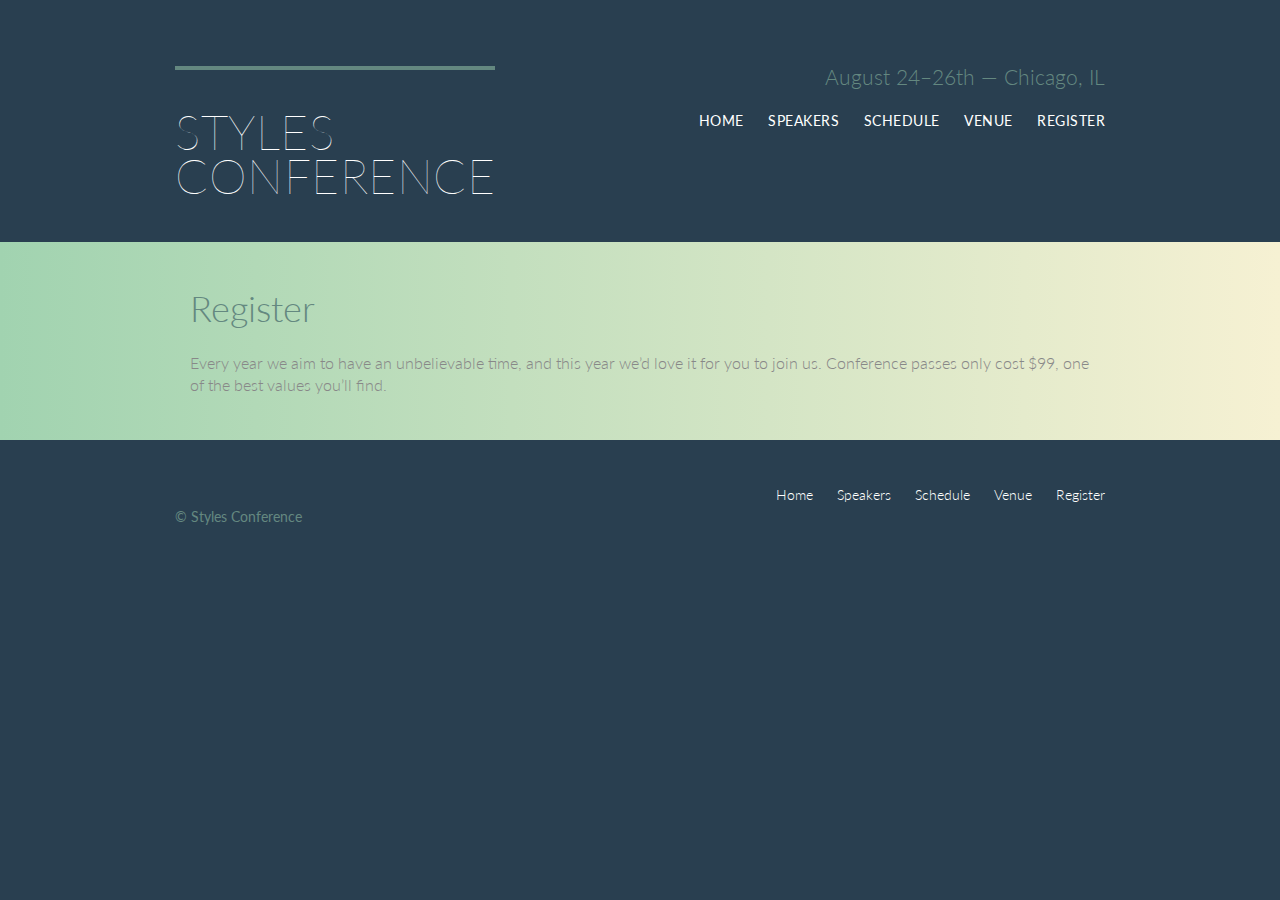
==== register.html @ 31ebf622 "Added sub pages and styles" ====
<!DOCTYPE html>
<html lang="en">

  <head>
    <meta charset="utf-8">
    <title>Register - Styles Conference</title>
    <link rel="stylesheet" href="static/css/reset.css">
    <link rel="stylesheet" href="static/css/main.css">
    <link rel="stylesheet" href="http://fonts.googleapis.com/css?family=Lato:100,300,400">
  </head>

  <body>

    <!-- Header -->

    <header class="primary-header grid group">
        <section>
            <h1 class="logo">
                <a href="index.html">Styles <br> Conference</a>
            </h1>
        <section>
        <h3 class="tagline">August 24&ndash;26th &mdash; Chicago, IL</h3>
        <nav class="nav primary-nav">
            <ul>
                <li><a href="index.html">Home</a></li>
                <li><a href="speakers.html">Speakers</a></li>
                <li><a href="schedule.html">Schedule</a></li>
                <li><a href="venue.html">Venue</a></li>
                <li><a href="register.html">Register</a></li>
            </ul>
        </nav>
    </header>

    <!-- Lead -->

    <section class="row-alt">
      <div class="lead container">

        <h1>Register</h1>

        <p>Every year we aim to have an unbelievable time, and this year we&#8217;d love it for you to join us. Conference passes only cost $99, one of the best values you&#8217;ll find.</p>

      </div>
    </section>

    <!-- Footer -->

    <footer class="primary-footer grid group">
        <nav class="nav">
            <ul>
                <li><a href="index.html">Home</a></li>
                <li><a href="speakers.html">Speakers</a></li>
                <li><a href="schedule.html">Schedule</a></li>
                <li><a href="venue.html">Venue</a></li>
                <li><a href="register.html">Register</a></li>
            </ul>
        </nav>
        <small>&copy; Styles Conference</small>
    </footer>

  </body>
</html>
---- static/css/main.css ----
/*
  ========================================
  Font imports
  ========================================
*/
@font-face {
    font-family: "Lobster";
    src: local("Lobster"), url("lobster.woff") format("woff");
}

/*
  ========================================
  Rows
  ========================================
*/
.row,
.row-alt {
    min-width: 960px;
}
.row {
    background: #fff;
    padding: 66px 0 44px 0;
}
.row-alt {
    background: #cbe2c1;
    background: -webkit-linear-gradient(to right, #a1d3b0, #f6f1d3);
    background: -moz-linear-gradient(to right, #a1d3b0, #f6f1d3);
    background: linear-gradient(to right, #a1d3b0, #f6f1d3);
    padding: 44px 0 22px 0;
}

/*
  ========================================
  Custom styles
  ========================================
*/
body {
    background: #293f50;
    color: #888;
    font: 300 16px/22px "Lato","Open Sans", "Helvetica Neue", Helvetica, Arial, sans-serif;
}
h1, h2, h3, h4 {
    color: #648880;
}
h1 {
    font-size: 36px;
    line-height: 44px;
}
h2 {
    font-size: 24px;
    line-height: 44px;
}
h3 {
    font-size: 21px;
}
h4 {
    font-size: 18px;
}
h5 {
    color: #a9b2b9;
    font-size: 14px;
    font-weight: 400;
    text-transform: uppercase;
}
strong {
    font-weight: 400;
}
cite, em {
    font-style: italic;
}
/*
  ========================================
  Grid
  ========================================
*/

*,
*:before,
*:after {
    -webkit-box-sizing: border-box;
    -moz-box-sizing: border-box;
    box-sizing: border-box;
}
.container,
.grid {
    margin: 0 auto;
    width: 960px;
}
.container {
    padding-left: 30px;
    padding-right: 30px;
}
.grid,
.col-1-3,
.col-2-3 {
    padding-left: 15px;
    padding-right: 15px;
}
.col-1-3,
.col-2-3 {
    display: inline-block;
    vertical-align: top;
}
.col-1-3 {
    width: 33.33%;
}
.col-2-3 {
    width: 66.66%;
}

/*
  ========================================
  Clearfix
  ========================================
*/
.group:before,
.group:after {
    content: "";
    display: table;
}
.group:after {
    clear: both;
}
.group {
    clear: both;
    *zoom: 1;
}
/*
  ========================================
  Typography
  ========================================
*/

h1, h3, h4, h5, p {
    margin-bottom: 22px;
}

/*
  ========================================
  Buttons
  ========================================
*/

.btn {
    color: #fff;
    cursor: pointer;
    border-radius: 5px;
    display: inline-block;
    font-weight: 400;
    letter-spacing: .5px;
    margin: 0;
    text-transform: uppercase;
}
.btn-alt {
    border: 1px solid #dfe2e5;
    padding: 10px 30px;
}
.btn-alt:hover {
    background: #fff;
    color: #648880;
}

/*
  ========================================
  Home
  ========================================
*/

.hero {
    color: #fff;
    padding: 22px 80px 66px 80px;
    line-height: 44px;
    text-align: center;
}
.hero h2 {
    font-size: 36px;
}
.hero p {
    font-size: 24px;
    font-weight: 100;
}
.teaser img {
    border-radius: 5px;
    display: block;
    margin-bottom: 22px;
    max-width: 100%;
}

/*
  ========================================
  Speakers
  ========================================
*/
.speaker {
    margin-bottom: 44px;
}
.speaker-info {
    border: 1px solid #dfe2e5;
    border-radius: 5px;
    margin-top: 88px;
    padding: 22px 0;
    text-align: center;
}
.speaker-info img {
    border-radius: 50%;
    height: 130px;
    margin: -88px 0 22px 0;
    vertical-align: top;
}
/*
  ========================================
  Venue
  ========================================
*/

/*
  ========================================
  Primary Header
  ========================================
*/
.logo {
    border-top: 4px solid #648880;
    padding: 40px 0 22px 0;
    float: left;
    font-size: 48px;
    line-height: 44px;
    letter-spacing: .5px;
    font-weight: 100;
    text-transform: uppercase;

}
.tagline {
    margin: 66px 0 22px 0;
    text-align: right;
}
.primary-nav {
    font-size: 14px;
    font-weight: 400;
    letter-spacing: .5px;
    text-transform: uppercase;
}

/*
  ========================================
  Primary Footer
  ========================================
*/
.primary-footer small {
    float: left;
    font-weight: 400;
}
.primary-footer {
    color: #648880;
    font-size: 14px;
    padding-bottom: 44px;
    padding-top: 44px;
}

/*
  ========================================
  Links
  ========================================
*/
a:hover {
    color: #a9b2b9;
}
a {
    color: #648880;
    text-decoration: none;
}
p a {
    border-bottom: 1px solid #dfe2e5;
}
.teaser a:hover h3 {
    color: #a9b2b9;
}

/*
  ========================================
  Links
  ========================================
*/
.nav {
    text-align: right;
}
.nav li {
    display: inline-block;
    margin: 0 10px;
    vertical-align: top;
}
.nav li:last-child {
    margin-right: 0;
}
.primary-header a,
.primary-footer a {
    color: #fff;
}
.primary-header a:hover,
.primary-footer a:hover {
    color: #648880;
}
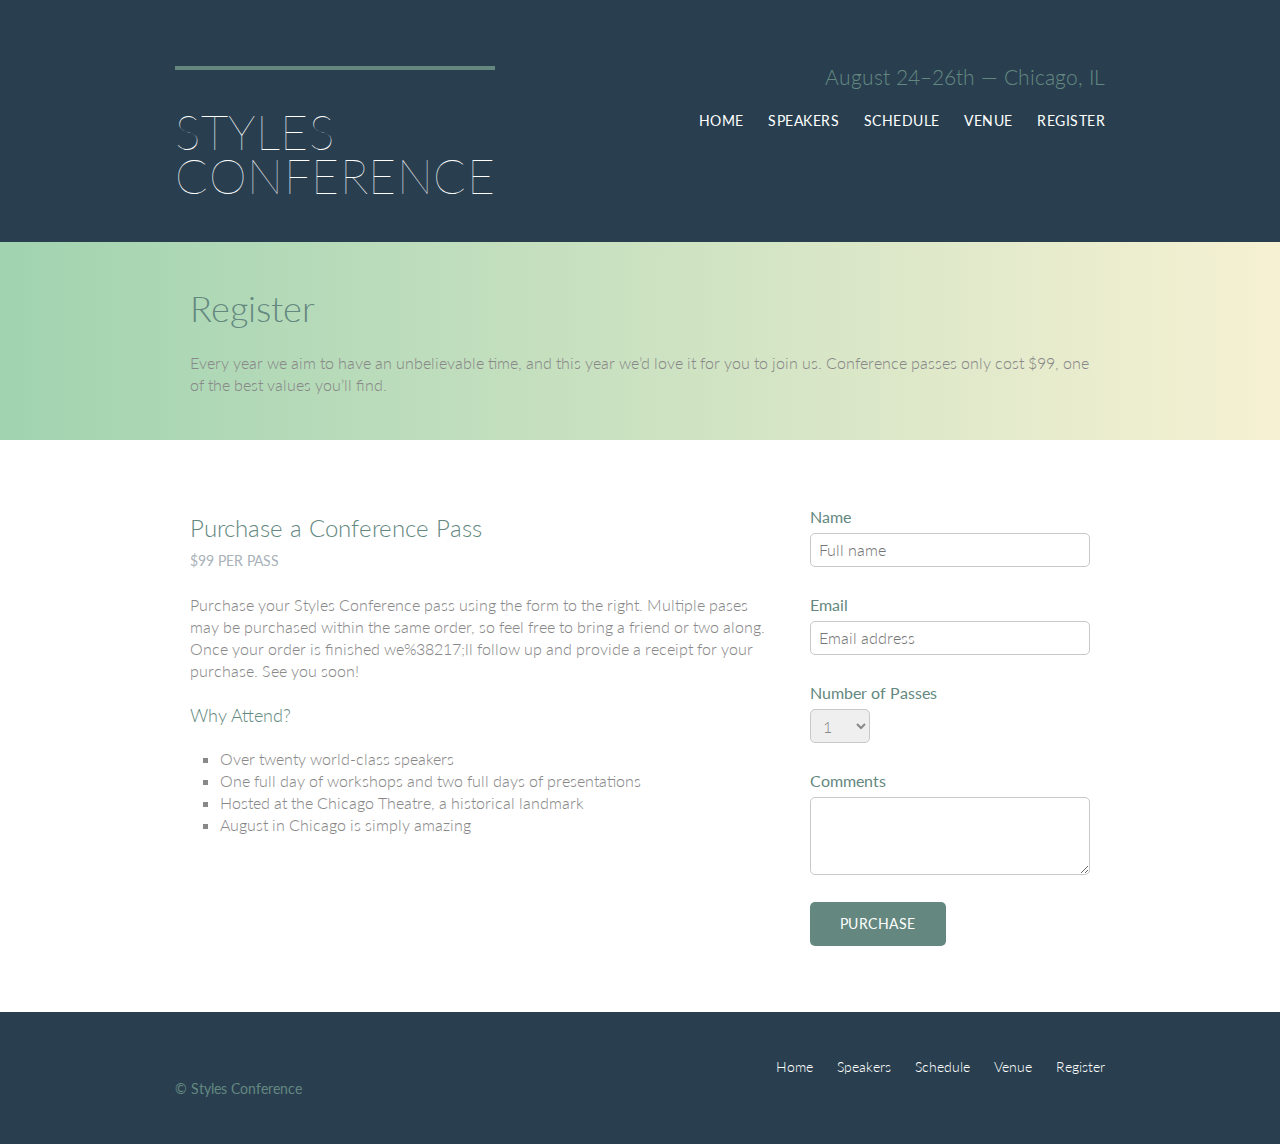
==== commit 2c7ca064: "Added content and styles to register page" ====
--- a/register.html
+++ b/register.html
@@ -43,6 +43,55 @@
       </div>
     </section>
 
+    <section class="row">
+        <div class="grid">
+            <section class="col-2-3">
+                <h2>Purchase a Conference Pass</h2>
+                <h5>$99 per Pass</h5>
+
+                <p>Purchase your Styles Conference pass using the form to the right. Multiple pases may be purchased within the same order, so feel free to bring a friend or two along. Once your order is finished we%38217;ll follow up and provide a receipt for your purchase. See you soon!</p>
+
+                <h4>Why Attend?</h4>
+
+                <ul class="why-attend">
+                    <li>Over twenty world-class speakers</li>
+                    <li>One full day of workshops and two full days of presentations</li>
+                    <li>Hosted at the Chicago Theatre, a historical landmark</li>
+                    <li>August in Chicago is simply amazing</li>
+                </ul>
+            </section><!--
+            --><form action="" class="col-1-3" method="post">
+                <fieldset class="register-group">
+                    <label for="">
+                        Name
+                        <input type="text" name="name" placeholder="Full name" required>
+                    </label>
+
+                    <label for="">
+                        Email
+                        <input type="email" name="email" placeholder="Email address" required>
+                    </label>
+
+                    <label for="">
+                        Number of Passes
+                        <select name="quantity" id="" required>
+                            <option value="1" selected>1</option>
+                            <option value="2">2</option>
+                            <option value="3">3</option>
+                            <option value="4">4</option>
+                            <option value="5">5</option>
+                        </select>
+                    </label>
+
+                    <label for="">
+                        Comments
+                        <textarea name="comments"></textarea>
+                    </label>
+                </fieldset>
+                <input class="btn btn-default" type="submit" name="submit" value="Purchase">
+            </form>
+        </div>
+    </section>
     <!-- Footer -->
 
     <footer class="primary-footer grid group">
--- a/static/css/main.css
+++ b/static/css/main.css
@@ -212,6 +212,68 @@
   Venue
   ========================================
 */
+.venue-theatre {
+    margin-bottom: 66px;
+}
+.venue-hotel {
+    margin-bottom: 22px;
+}
+.venue-map {
+    height: 264px;
+}
+
+/*
+  ========================================
+  Register
+  ========================================
+*/
+.why-attend {
+  list-style: square;
+  margin: 0 0 22px 30px;
+}
+form {
+  margin-bottom: 22px;
+}
+input,
+select,
+textarea {
+  font: 300 16px/22px "Lato", "Open Sans", "Helvetica Neue", Helvetica, Arial, sans-serif;
+}
+.register-group label {
+  color: #648880;
+  cursor: pointer;
+  font-weight: 400;
+}
+.register-group input,
+.register-group select,
+.register-group textarea {
+  border: 1px solid #c6c9cc;
+  border-radius: 5px;
+  color: #888;
+  display: block;
+  margin: 5px 0 27px 0;
+  padding: 5px 8px;
+}
+.register-group input,
+.register-group textarea {
+  width: 100%;
+}
+.register-group select {
+  height: 34px;
+  width: 60px;
+}
+.register-group textarea {
+  height: 78px
+}
+.btn-default {
+  border: 0;
+  background: #648880;
+  padding: 11px 30px;
+  font-size: 14px;
+}
+.btn-default:hover {
+  background: #77a198;
+}
 
 /*
   ========================================
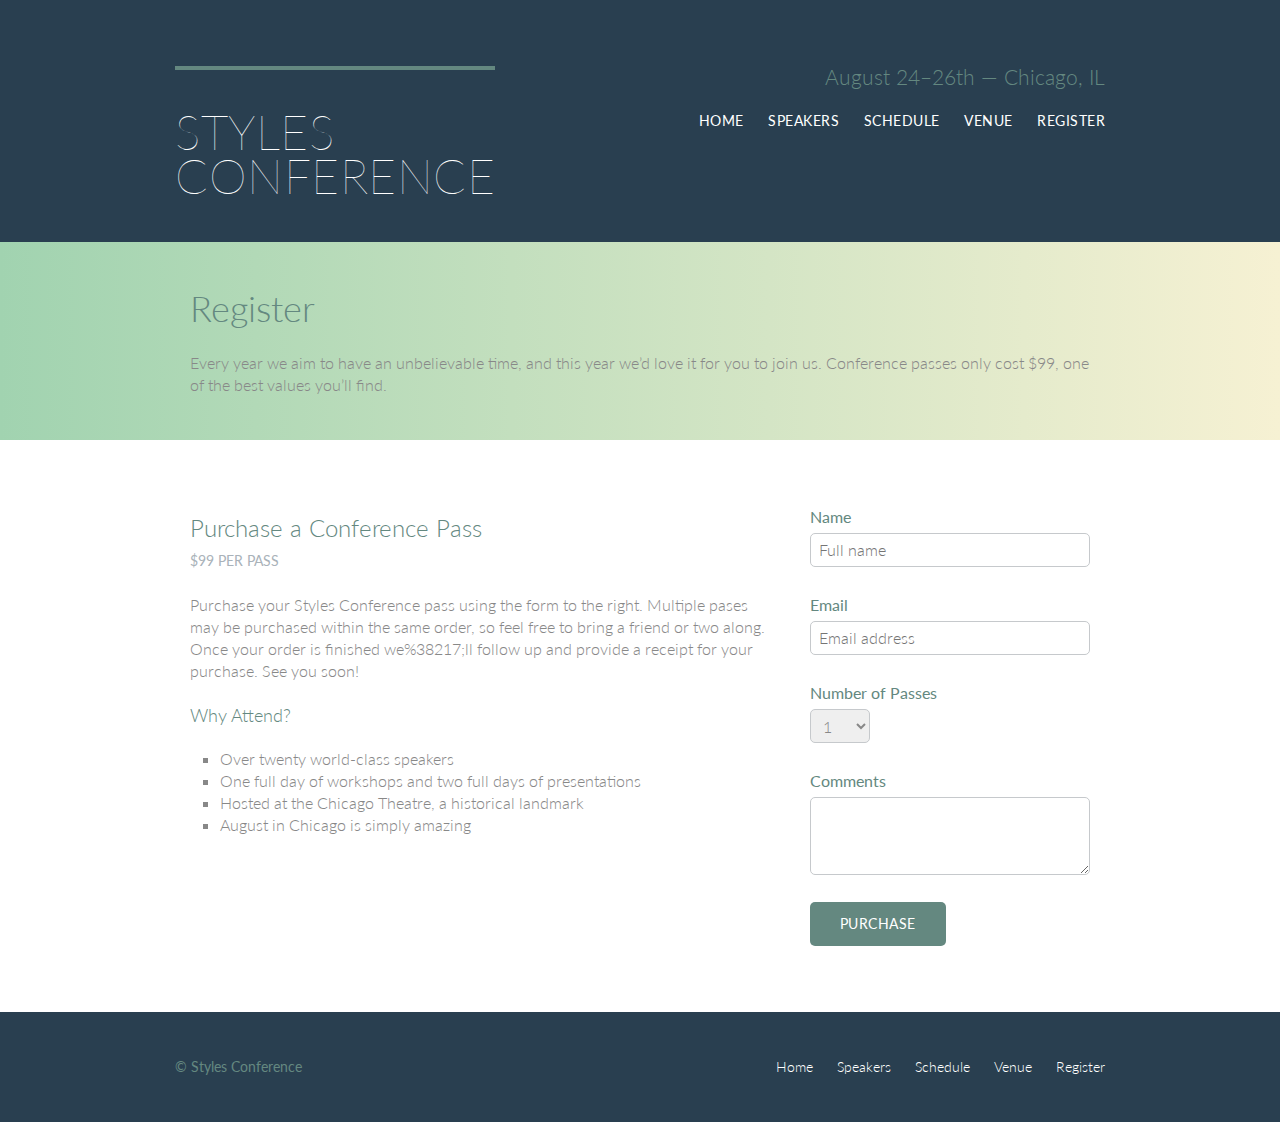
==== commit a925c7e6: "Added content and styles to schedule page" ====
--- a/register.html
+++ b/register.html
@@ -96,6 +96,7 @@
 
     <footer class="primary-footer grid group">
         <nav class="nav">
+            <small>&copy; Styles Conference</small>
             <ul>
                 <li><a href="index.html">Home</a></li>
                 <li><a href="speakers.html">Speakers</a></li>
@@ -104,7 +105,6 @@
                 <li><a href="register.html">Register</a></li>
             </ul>
         </nav>
-        <small>&copy; Styles Conference</small>
     </footer>
 
   </body>
--- a/static/css/main.css
+++ b/static/css/main.css
@@ -277,6 +277,68 @@
 
 /*
   ========================================
+  Schedule
+  ========================================
+*/
+table {
+  margin-bottom: 44px;
+  width: 100%;
+}
+table:last-child {
+  margin-bottom: 0;
+}
+th,
+td {
+  padding-bottom: 22px;
+  vertical-align: top;
+}
+th {
+  padding-right: 45px;
+  text-align: right;
+  width: 20%;
+}
+td {
+  width: 40%;
+}
+thead {
+  line-height: 44px;
+}
+thead th {
+  color: #648880;
+  font-size: 24px;
+}
+tbody th {
+  color: #a9b2b9;
+  font-size: 14px;
+  font-weight: 400;
+  padding-top: 22px;
+  text-transform: uppercase;
+}
+tbody td {
+  border-top: 1px solid #dfe2e5;
+  padding-top: 21px;
+}
+tbody td:first-of-type {
+  padding-right: 15px;
+}
+tbody td:last-of-type {
+  padding-left: 15px;
+}
+tbody td:only-of-type {
+  padding-left: 0;
+  padding-right: 0;
+}
+table a {
+  color: #888;
+}
+table h4 {
+  margin-bottom: 0;
+}
+.schedule-offset {
+  color: #a9b2b9;
+}
+/*
+  ========================================
   Primary Header
   ========================================
 */
